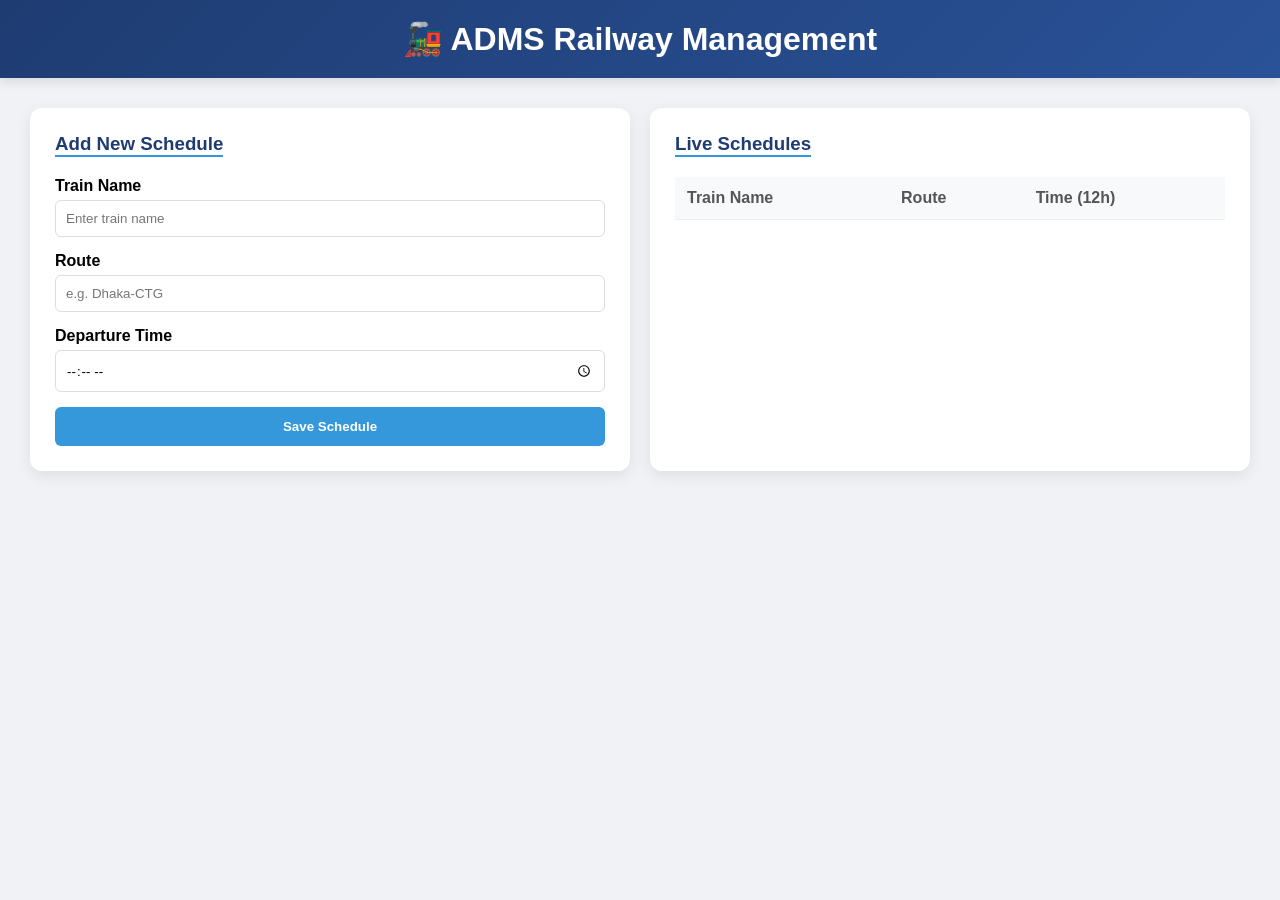
==== index.html @ e67f655d "frontend version 1" ====
<!DOCTYPE html>
<html lang="en">
<head>
    <meta charset="UTF-8">
    <meta name="viewport" content="width=device-width, initial-scale=1.0">
    <title>ADMS Railway Management</title>
    <link rel="stylesheet" href="style.css">
</head>
<body>

    <header>
        <h1>🚂 ADMS Railway Management</h1>
    </header>

    <div class="container">
        <div class="box">
            <h3>Add New Schedule</h3>
            <form id="railForm">
                <div class="input-group">
                    <label>Train Name</label>
                    <input type="text" id="name" placeholder="Enter train name" required>
                </div>
                <div class="input-group">
                    <label>Route</label>
                    <input type="text" id="route" placeholder="e.g. Dhaka-CTG" required>
                </div>
                <div class="input-group">
                    <label>Departure Time</label>
                    <input type="time" id="time" required>
                </div>
                <button type="submit" id="saveBtn">Save Schedule</button>
            </form>
        </div>

        <div class="box">
            <h3>Live Schedules</h3>
            <table>
                <thead>
                    <tr>
                        <th>Train Name</th>
                        <th>Route</th>
                        <th>Time (12h)</th>
                    </tr>
                </thead>
                <tbody id="list">
                    </tbody>
            </table>
        </div>
    </div>

    <script src="script.js"></script>
</body>
</html>
---- style.css ----
* {
    margin: 0;
    padding: 0;
    box-sizing: border-box;
    font-family: 'Segoe UI', sans-serif;
}

body {
    background: #f0f2f5;
}

header {
    background: linear-gradient(135deg, #1e3c72, #2a5298);
    color: white;
    text-align: center;
    padding: 20px;
    box-shadow: 0 4px 10px rgba(0,0,0,0.1);
}

.container {
    display: flex;
    flex-wrap: wrap;
    gap: 20px;
    padding: 30px;
}

.box {
    background: white;
    padding: 25px;
    border-radius: 12px;
    flex: 1;
    min-width: 300px;
    box-shadow: 0 5px 15px rgba(0,0,0,0.08);
}

h3 {
    margin-bottom: 20px;
    color: #1e3c72;
    border-bottom: 2px solid #3498db;
    display: inline-block;
}

.input-group {
    margin-bottom: 15px;
}

label {
    display: block;
    margin-bottom: 5px;
    font-weight: bold;
}

input {
    width: 100%;
    padding: 10px;
    border: 1px solid #ddd;
    border-radius: 6px;
}

button {
    width: 100%;
    padding: 12px;
    background: #3498db;
    color: white;
    border: none;
    border-radius: 6px;
    font-weight: bold;
    cursor: pointer;
    transition: 0.3s;
}

button:hover {
    background: #2980b9;
}

table {
    width: 100%;
    border-collapse: collapse;
}

th, td {
    padding: 12px;
    text-align: left;
    border-bottom: 1px solid #eee;
}

th {
    background: #f8f9fa;
    color: #555;
}
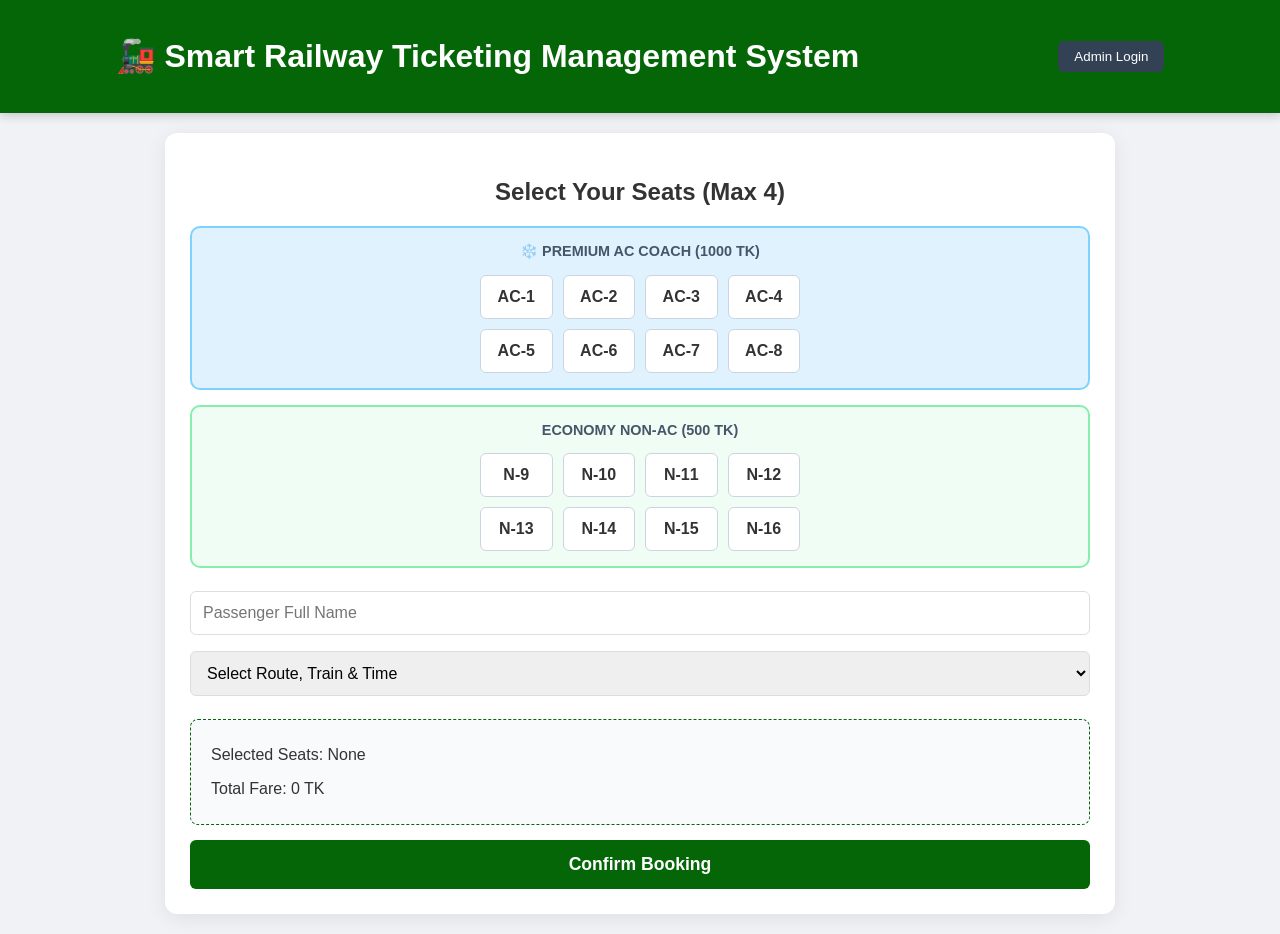
==== commit eda65101: "Frontend version 2" ====
--- a/index.html
+++ b/index.html
@@ -3,48 +3,84 @@
 <head>
     <meta charset="UTF-8">
     <meta name="viewport" content="width=device-width, initial-scale=1.0">
-    <title>ADMS Railway Management</title>
+    <title>Smart Railway Ticketing System</title>
     <link rel="stylesheet" href="style.css">
 </head>
 <body>
 
     <header>
-        <h1>🚂 ADMS Railway Management</h1>
+        <h1>🚂 Smart Railway Ticketing Management System</h1>
+        <button class="admin-login-btn" onclick="openAdmin()">Admin Login</button>
     </header>
 
     <div class="container">
-        <div class="box">
-            <h3>Add New Schedule</h3>
-            <form id="railForm">
-                <div class="input-group">
-                    <label>Train Name</label>
-                    <input type="text" id="name" placeholder="Enter train name" required>
+        <div class="booking-section">
+            <h2>Select Your Seats (Max 4)</h2>
+            
+            <div class="coach-card ac-section">
+                <div class="coach-header">❄️ PREMIUM AC COACH (1000 TK)</div>
+                <div class="seat-grid" id="ac-grid"></div>
+            </div>
+
+            
+
+            <div class="coach-card non-ac-section">
+                <div class="coach-header"> ECONOMY NON-AC (500 TK)</div>
+                <div class="seat-grid" id="non-ac-grid"></div>
+            </div>
+
+            <form id="ticket-form">
+                <input type="text" id="p-name" placeholder="Passenger Full Name" required>
+                
+                <select id="p-train" required>
+                    <option value="">Select Route, Train & Time</option>
+                    <option value="Suborno Express | Dhaka ➔ Ctg | 07:00 AM">Suborno Express (Dhaka ➔ Ctg) - 07:00 AM</option>
+                    <option value="Sonar Bangla | Ctg ➔ Dhaka | 05:00 PM">Sonar Bangla (Ctg ➔ Dhaka) - 05:00 PM</option>
+                    <option value="Parabat Express | Dhaka ➔ Sylhet | 06:20 AM">Parabat Express (Dhaka ➔ Sylhet) - 06:20 AM</option>
+                    <option value="Mohanagar | Ctg ➔ Dhaka | 11:00 PM">Mohanagar (Ctg ➔ Dhaka) - 11:00 PM</option>
+                </select>
+
+                <div class="booking-summary">
+                    <p>Selected Seats: <span id="display-seats">None</span></p>
+                    <p>Total Fare: <span id="display-price">0</span> TK</p>
                 </div>
-                <div class="input-group">
-                    <label>Route</label>
-                    <input type="text" id="route" placeholder="e.g. Dhaka-CTG" required>
-                </div>
-                <div class="input-group">
-                    <label>Departure Time</label>
-                    <input type="time" id="time" required>
-                </div>
-                <button type="submit" id="saveBtn">Save Schedule</button>
+
+                <button type="submit" class="btn-confirm">Confirm Booking</button>
             </form>
         </div>
 
-        <div class="box">
-            <h3>Live Schedules</h3>
+        <div id="admin-panel" class="admin-section" style="display: none;">
+            <hr>
+            <h2>📊 Admin Control Panel</h2>
+            <div class="stats">
+                <p>Total Revenue: <b id="rev">0</b> TK | Tickets Sold: <b id="sold">0</b></p>
+            </div>
             <table>
                 <thead>
                     <tr>
-                        <th>Train Name</th>
-                        <th>Route</th>
-                        <th>Time (12h)</th>
+                        <th>Passenger</th>
+                        <th>Route & Time</th>
+                        <th>Seats</th>
+                        <th>Fare</th>
+                        <th>Action</th>
                     </tr>
                 </thead>
-                <tbody id="list">
-                    </tbody>
+                <tbody id="table-body"></tbody>
             </table>
+        </div>
+    </div>
+
+    <div id="ticket-modal" class="modal">
+        <div class="ticket-card">
+            <div class="ticket-header"> OFFICIAL E-TICKET</div>
+            <div class="ticket-body">
+                <p><strong>Passenger:</strong> <span id="t-name"></span></p>
+                <p><strong>Journey:</strong> <span id="t-train"></span></p>
+                <p><strong>Seats:</strong> <span id="t-seats"></span></p>
+                <p><strong>Total Fare:</strong> <span id="t-fare"></span> TK</p>
+                <p class="status-stamp">PAID & CONFIRMED</p>
+            </div>
+            <button class="btn-close" onclick="closeTicket()">Close & Print</button>
         </div>
     </div>
 
--- a/style.css
+++ b/style.css
@@ -1,90 +1,39 @@
-* {
-    margin: 0;
-    padding: 0;
-    box-sizing: border-box;
-    font-family: 'Segoe UI', sans-serif;
-}
+body { font-family: 'Segoe UI', Tahoma, Geneva, Verdana, sans-serif; background: #f0f2f5; margin: 0; text-align: center; color: #333; }
+header { background: #056608; color: white; padding: 1rem; display: flex; justify-content: space-around; align-items: center; box-shadow: 0 2px 10px rgba(0,0,0,0.2); }
 
-body {
-    background: #f0f2f5;
-}
+.container { max-width: 900px; margin: 20px auto; background: white; padding: 25px; border-radius: 12px; box-shadow: 0 4px 20px rgba(0,0,0,0.08); }
 
-header {
-    background: linear-gradient(135deg, #1e3c72, #2a5298);
-    color: white;
-    text-align: center;
-    padding: 20px;
-    box-shadow: 0 4px 10px rgba(0,0,0,0.1);
-}
+/* Coach Styling */
+.coach-card { border: 2px solid #e2e8f0; border-radius: 10px; margin: 15px 0; padding: 15px; }
+.ac-section { background: #e0f2fe; border-color: #7dd3fc; }
+.non-ac-section { background: #f0fdf4; border-color: #86efac; }
 
-.container {
-    display: flex;
-    flex-wrap: wrap;
-    gap: 20px;
-    padding: 30px;
-}
+.coach-header { font-weight: bold; margin-bottom: 15px; font-size: 0.9rem; color: #475569; }
+.aisle { font-size: 11px; color: #94a3b8; letter-spacing: 4px; margin: 10px 0; font-weight: bold; }
 
-.box {
-    background: white;
-    padding: 25px;
-    border-radius: 12px;
-    flex: 1;
-    min-width: 300px;
-    box-shadow: 0 5px 15px rgba(0,0,0,0.08);
-}
+.seat-grid { display: grid; grid-template-columns: repeat(4, 1fr); gap: 10px; max-width: 320px; margin: 0 auto; }
+.seat-box { padding: 12px; background: white; border: 1px solid #cbd5e1; border-radius: 6px; cursor: pointer; font-weight: bold; transition: 0.2s; }
+.seat-box:hover { border-color: #056608; background: #f8fafc; }
 
-h3 {
-    margin-bottom: 20px;
-    color: #1e3c72;
-    border-bottom: 2px solid #3498db;
-    display: inline-block;
-}
+.selected { background: #ffc107 !important; border-color: #d97706 !important; color: #000; }
+.booked { background: #cbd5e1 !important; color: #94a3b8; cursor: not-allowed; text-decoration: line-through; border-color: #e2e8f0; }
 
-.input-group {
-    margin-bottom: 15px;
-}
+/* Form & Summary */
+.booking-summary { border: 1px dashed #056608; padding: 10px; margin: 15px 0; border-radius: 8px; background: #f8fafc; text-align: left; padding-left: 20px; }
+input, select { width: 100%; padding: 12px; margin: 8px 0; border: 1px solid #ddd; border-radius: 6px; box-sizing: border-box; font-size: 1rem; }
+.btn-confirm { width: 100%; padding: 14px; background: #056608; color: white; border: none; font-weight: bold; cursor: pointer; border-radius: 6px; font-size: 1.1rem; }
 
-label {
-    display: block;
-    margin-bottom: 5px;
-    font-weight: bold;
-}
+/* Ticket Modal */
+.modal { display: none; position: fixed; z-index: 100; left: 0; top: 0; width: 100%; height: 100%; background: rgba(0,0,0,0.7); justify-content: center; align-items: center; }
+.ticket-card { background: white; width: 350px; border-radius: 15px; padding: 25px; border: 3px dashed #056608; text-align: left; }
+.ticket-header { background: #056608; color: white; padding: 12px; border-radius: 8px; margin-bottom: 15px; text-align: center; font-size: 1.2rem; }
+.status-stamp { color: #056608; font-weight: bold; border: 2px solid #056608; display: inline-block; padding: 5px 15px; transform: rotate(-5deg); margin-top: 15px; border-radius: 4px; }
+.btn-close { width: 100%; padding: 12px; background: #333; color: white; border: none; cursor: pointer; margin-top: 20px; border-radius: 6px; }
 
-input {
-    width: 100%;
-    padding: 10px;
-    border: 1px solid #ddd;
-    border-radius: 6px;
-}
-
-button {
-    width: 100%;
-    padding: 12px;
-    background: #3498db;
-    color: white;
-    border: none;
-    border-radius: 6px;
-    font-weight: bold;
-    cursor: pointer;
-    transition: 0.3s;
-}
-
-button:hover {
-    background: #2980b9;
-}
-
-table {
-    width: 100%;
-    border-collapse: collapse;
-}
-
-th, td {
-    padding: 12px;
-    text-align: left;
-    border-bottom: 1px solid #eee;
-}
-
-th {
-    background: #f8f9fa;
-    color: #555;
-}+/* Admin View */
+.admin-section { margin-top: 40px; text-align: left; }
+table { width: 100%; border-collapse: collapse; margin-top: 15px; }
+th, td { padding: 12px; border-bottom: 1px solid #edf2f7; font-size: 0.9rem; }
+th { background: #f8fafc; color: #64748b; }
+.del-btn { background: #ef4444; color: white; border: none; padding: 6px 12px; cursor: pointer; border-radius: 4px; }
+.admin-login-btn { background: #334155; color: white; border: none; padding: 8px 16px; border-radius: 6px; cursor: pointer; }
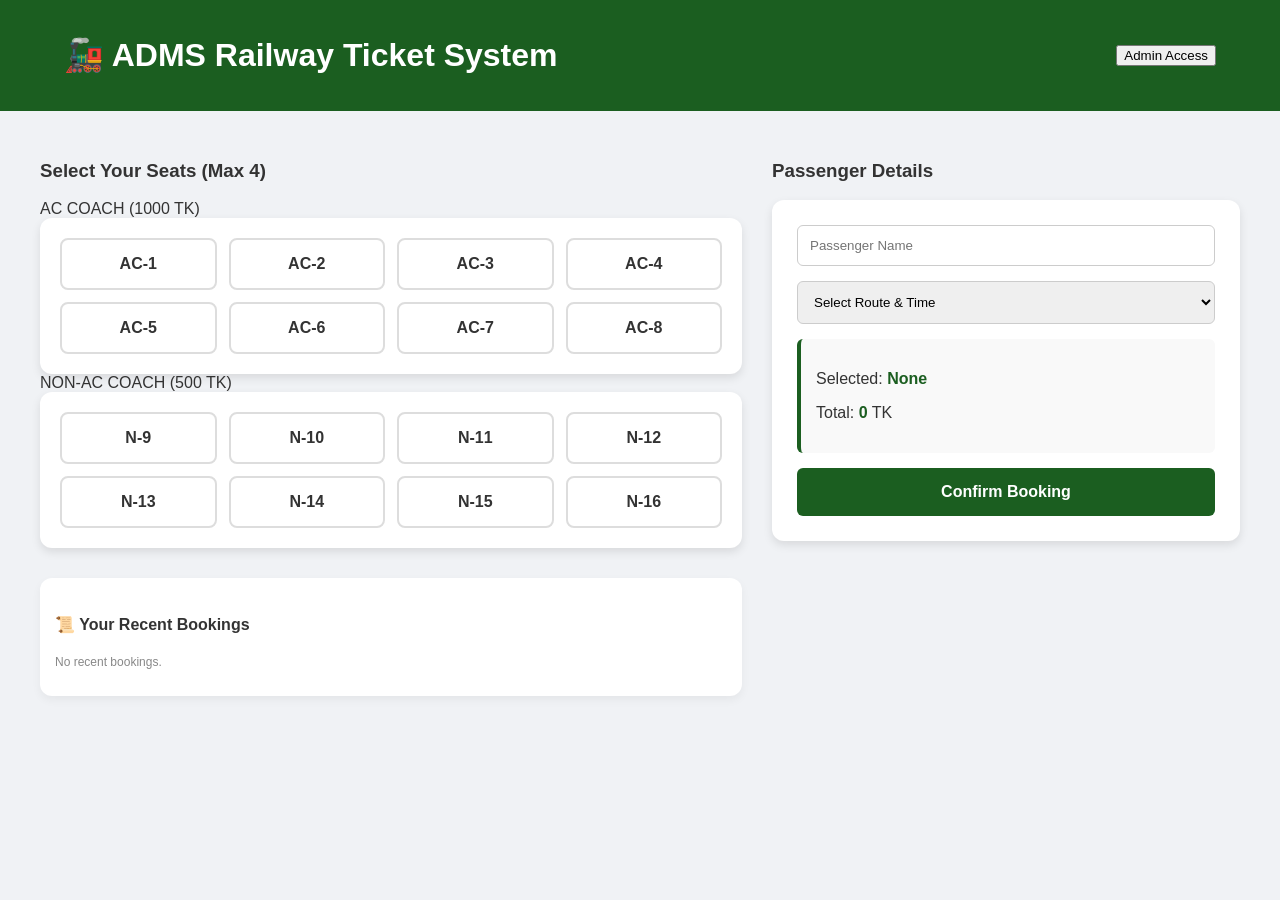
==== commit ecf1b816: "Add files via upload" ====
--- a/index.html
+++ b/index.html
@@ -3,84 +3,86 @@
 <head>
     <meta charset="UTF-8">
     <meta name="viewport" content="width=device-width, initial-scale=1.0">
-    <title>Smart Railway Ticketing System</title>
+    <title>ADMS Railway Ticket System</title>
     <link rel="stylesheet" href="style.css">
 </head>
 <body>
-
     <header>
-        <h1>🚂 Smart Railway Ticketing Management System</h1>
-        <button class="admin-login-btn" onclick="openAdmin()">Admin Login</button>
+        <h1>🚂 ADMS Railway Ticket System</h1>
+        <button onclick="openAdmin()" class="admin-login-btn">Admin Access</button>
     </header>
 
     <div class="container">
-        <div class="booking-section">
-            <h2>Select Your Seats (Max 4)</h2>
-            
-            <div class="coach-card ac-section">
-                <div class="coach-header">❄️ PREMIUM AC COACH (1000 TK)</div>
-                <div class="seat-grid" id="ac-grid"></div>
+        <section class="seat-selection">
+            <h3>Select Your Seats (Max 4)</h3>
+            <div class="coach-label">AC COACH (1000 TK)</div>
+            <div id="ac-grid" class="seat-grid"></div>
+
+            <div class="coach-label">NON-AC COACH (500 TK)</div>
+            <div id="non-ac-grid" class="seat-grid"></div>
+
+            <div class="user-records">
+                <h4>📜 Your Recent Bookings</h4>
+                <div id="user-history" class="history-list">
+                    <p style="font-size: 12px; color: #888;">No recent bookings found.</p>
+                </div>
             </div>
+        </section>
 
-            
-
-            <div class="coach-card non-ac-section">
-                <div class="coach-header"> ECONOMY NON-AC (500 TK)</div>
-                <div class="seat-grid" id="non-ac-grid"></div>
-            </div>
-
+        <section class="booking-panel">
+            <h3>Passenger Details</h3>
             <form id="ticket-form">
-                <input type="text" id="p-name" placeholder="Passenger Full Name" required>
-                
+                <input type="text" id="p-name" placeholder="Passenger Name" required>
                 <select id="p-train" required>
-                    <option value="">Select Route, Train & Time</option>
-                    <option value="Suborno Express | Dhaka ➔ Ctg | 07:00 AM">Suborno Express (Dhaka ➔ Ctg) - 07:00 AM</option>
-                    <option value="Sonar Bangla | Ctg ➔ Dhaka | 05:00 PM">Sonar Bangla (Ctg ➔ Dhaka) - 05:00 PM</option>
-                    <option value="Parabat Express | Dhaka ➔ Sylhet | 06:20 AM">Parabat Express (Dhaka ➔ Sylhet) - 06:20 AM</option>
-                    <option value="Mohanagar | Ctg ➔ Dhaka | 11:00 PM">Mohanagar (Ctg ➔ Dhaka) - 11:00 PM</option>
+                    <option value="">Select Route & Time</option>
+                    <option value="Suborno Express | Dhaka -> Ctg | 07:00 AM">Suborno Express | Dhaka -> Ctg | 07:00 AM</option>
+                    <option value="Sonar Bangla | Ctg -> Dhaka | 05:00 PM">Sonar Bangla | Ctg -> Dhaka | 05:00 PM</option>
+                    <option value="Parabat | Dhaka -> Sylhet | 06:30 AM">Parabat | Dhaka -> Sylhet | 06:30 AM</option>
                 </select>
 
-                <div class="booking-summary">
-                    <p>Selected Seats: <span id="display-seats">None</span></p>
-                    <p>Total Fare: <span id="display-price">0</span> TK</p>
+                <div class="summary-box">
+                    <p>Selected: <span id="display-seats" class="highlight">None</span></p>
+                    <p>Total: <span id="display-price" class="highlight">0</span> TK</p>
                 </div>
+                <button type="submit" class="confirm-btn">Confirm Booking</button>
+            </form>
+        </section>
+    </div>
 
-                <button type="submit" class="btn-confirm">Confirm Booking</button>
-            </form>
-        </div>
-
-        <div id="admin-panel" class="admin-section" style="display: none;">
-            <hr>
-            <h2>📊 Admin Control Panel</h2>
-            <div class="stats">
-                <p>Total Revenue: <b id="rev">0</b> TK | Tickets Sold: <b id="sold">0</b></p>
+    <div id="admin-panel" class="admin-modal" style="display:none;">
+        <div class="admin-content">
+            <div class="admin-header">
+                <h3>🛡️ Admin Dashboard (Database Records)</h3>
+                <button onclick="closeAdmin()" class="close-admin-btn">&times;</button>
             </div>
-            <table>
-                <thead>
-                    <tr>
-                        <th>Passenger</th>
-                        <th>Route & Time</th>
-                        <th>Seats</th>
-                        <th>Fare</th>
-                        <th>Action</th>
-                    </tr>
-                </thead>
-                <tbody id="table-body"></tbody>
-            </table>
+            <div class="table-container">
+                <table>
+                    <thead>
+                        <tr>
+                            <th>Passenger</th>
+                            <th>Route</th>
+                            <th>Seats</th>
+                            <th>Fare</th>
+                            <th>Action</th>
+                        </tr>
+                    </thead>
+                    <tbody id="table-body"></tbody>
+                </table>
+            </div>
         </div>
     </div>
 
     <div id="ticket-modal" class="modal">
-        <div class="ticket-card">
-            <div class="ticket-header"> OFFICIAL E-TICKET</div>
+        <div class="modal-content">
+            <div class="ticket-header">OFFICIAL E-TICKET</div>
             <div class="ticket-body">
                 <p><strong>Passenger:</strong> <span id="t-name"></span></p>
                 <p><strong>Journey:</strong> <span id="t-train"></span></p>
                 <p><strong>Seats:</strong> <span id="t-seats"></span></p>
                 <p><strong>Total Fare:</strong> <span id="t-fare"></span> TK</p>
-                <p class="status-stamp">PAID & CONFIRMED</p>
+                <div class="stamp">PAID & CONFIRMED</div>
             </div>
-            <button class="btn-close" onclick="closeTicket()">Close & Print</button>
+            <button onclick="closeTicket()" class="close-btn">Done</button>
         </div>
     </div>
 
--- a/style.css
+++ b/style.css
@@ -1,39 +1,35 @@
-body { font-family: 'Segoe UI', Tahoma, Geneva, Verdana, sans-serif; background: #f0f2f5; margin: 0; text-align: center; color: #333; }
-header { background: #056608; color: white; padding: 1rem; display: flex; justify-content: space-around; align-items: center; box-shadow: 0 2px 10px rgba(0,0,0,0.2); }
+body { font-family: 'Segoe UI', sans-serif; background-color: #f0f2f5; margin: 0; color: #333; }
+header { background-color: #1b5e20; color: white; padding: 15px 5%; display: flex; justify-content: space-between; align-items: center; }
+.container { width: 95%; max-width: 1200px; margin: 30px auto; display: grid; grid-template-columns: 1.2fr 0.8fr; gap: 30px; }
 
-.container { max-width: 900px; margin: 20px auto; background: white; padding: 25px; border-radius: 12px; box-shadow: 0 4px 20px rgba(0,0,0,0.08); }
+.seat-grid { display: grid; grid-template-columns: repeat(4, 1fr); gap: 12px; background: white; padding: 20px; border-radius: 12px; box-shadow: 0 4px 10px rgba(0,0,0,0.1); }
+.seat-box { padding: 15px; border: 2px solid #ddd; border-radius: 8px; cursor: pointer; font-weight: bold; text-align: center; background: #fff; transition: 0.3s; }
+.seat-box:hover { border-color: #1b5e20; background: #e8f5e9; }
+.seat-box.selected { background: #4caf50; color: white; border-color: #2e7d32; }
+.seat-box.booked { background-color: #e74c3c !important; color: white; cursor: not-allowed; opacity: 0.7; pointer-events: none; }
 
-/* Coach Styling */
-.coach-card { border: 2px solid #e2e8f0; border-radius: 10px; margin: 15px 0; padding: 15px; }
-.ac-section { background: #e0f2fe; border-color: #7dd3fc; }
-.non-ac-section { background: #f0fdf4; border-color: #86efac; }
+/* User History Styling */
+.user-records { margin-top: 30px; background: white; padding: 15px; border-radius: 12px; box-shadow: 0 4px 10px rgba(0,0,0,0.05); text-align: left; }
+.history-item { border-bottom: 1px solid #eee; padding: 8px 0; font-size: 13px; }
+.history-item:last-child { border: none; }
 
-.coach-header { font-weight: bold; margin-bottom: 15px; font-size: 0.9rem; color: #475569; }
-.aisle { font-size: 11px; color: #94a3b8; letter-spacing: 4px; margin: 10px 0; font-weight: bold; }
+.booking-panel form { background: white; padding: 25px; border-radius: 12px; box-shadow: 0 4px 10px rgba(0,0,0,0.1); }
+input, select { width: 100%; padding: 12px; margin-bottom: 15px; border: 1px solid #ccc; border-radius: 6px; box-sizing: border-box; }
 
-.seat-grid { display: grid; grid-template-columns: repeat(4, 1fr); gap: 10px; max-width: 320px; margin: 0 auto; }
-.seat-box { padding: 12px; background: white; border: 1px solid #cbd5e1; border-radius: 6px; cursor: pointer; font-weight: bold; transition: 0.2s; }
-.seat-box:hover { border-color: #056608; background: #f8fafc; }
+.summary-box { background: #f9f9f9; padding: 15px; border-radius: 6px; text-align: left; margin-bottom: 15px; border-left: 4px solid #1b5e20; }
+.highlight { font-weight: bold; color: #1b5e20; }
+.confirm-btn { background: #1b5e20; color: white; border: none; padding: 15px; width: 100%; border-radius: 6px; cursor: pointer; font-size: 16px; font-weight: bold; }
 
-.selected { background: #ffc107 !important; border-color: #d97706 !important; color: #000; }
-.booked { background: #cbd5e1 !important; color: #94a3b8; cursor: not-allowed; text-decoration: line-through; border-color: #e2e8f0; }
+/* Admin Delete Button */
+.del-btn { background: #ff4d4d; color: white; border: none; padding: 5px 10px; border-radius: 4px; cursor: pointer; font-size: 12px; }
+.del-btn:hover { background: #cc0000; }
 
-/* Form & Summary */
-.booking-summary { border: 1px dashed #056608; padding: 10px; margin: 15px 0; border-radius: 8px; background: #f8fafc; text-align: left; padding-left: 20px; }
-input, select { width: 100%; padding: 12px; margin: 8px 0; border: 1px solid #ddd; border-radius: 6px; box-sizing: border-box; font-size: 1rem; }
-.btn-confirm { width: 100%; padding: 14px; background: #056608; color: white; border: none; font-weight: bold; cursor: pointer; border-radius: 6px; font-size: 1.1rem; }
+.admin-modal { position: fixed; top: 0; left: 0; width: 100%; height: 100%; background: rgba(0,0,0,0.8); display: flex; justify-content: center; align-items: center; z-index: 2000; }
+.admin-content { background: white; width: 90%; max-width: 900px; border-radius: 12px; overflow: hidden; }
+.admin-header { background: #1b5e20; color: white; padding: 15px 25px; display: flex; justify-content: space-between; align-items: center; }
+.table-container { max-height: 400px; overflow-y: auto; padding: 20px; }
+table { width: 100%; border-collapse: collapse; text-align: left; }
+th, td { padding: 12px; border-bottom: 1px solid #eee; }
 
-/* Ticket Modal */
-.modal { display: none; position: fixed; z-index: 100; left: 0; top: 0; width: 100%; height: 100%; background: rgba(0,0,0,0.7); justify-content: center; align-items: center; }
-.ticket-card { background: white; width: 350px; border-radius: 15px; padding: 25px; border: 3px dashed #056608; text-align: left; }
-.ticket-header { background: #056608; color: white; padding: 12px; border-radius: 8px; margin-bottom: 15px; text-align: center; font-size: 1.2rem; }
-.status-stamp { color: #056608; font-weight: bold; border: 2px solid #056608; display: inline-block; padding: 5px 15px; transform: rotate(-5deg); margin-top: 15px; border-radius: 4px; }
-.btn-close { width: 100%; padding: 12px; background: #333; color: white; border: none; cursor: pointer; margin-top: 20px; border-radius: 6px; }
-
-/* Admin View */
-.admin-section { margin-top: 40px; text-align: left; }
-table { width: 100%; border-collapse: collapse; margin-top: 15px; }
-th, td { padding: 12px; border-bottom: 1px solid #edf2f7; font-size: 0.9rem; }
-th { background: #f8fafc; color: #64748b; }
-.del-btn { background: #ef4444; color: white; border: none; padding: 6px 12px; cursor: pointer; border-radius: 4px; }
-.admin-login-btn { background: #334155; color: white; border: none; padding: 8px 16px; border-radius: 6px; cursor: pointer; }+.modal { display: none; position: fixed; top: 0; left: 0; width: 100%; height: 100%; background: rgba(0,0,0,0.7); justify-content: center; align-items: center; z-index: 3000; }
+.modal-content { background: white; padding: 30px; border-radius: 10px; width: 320px; text-align: center; border-top: 10px solid #1b5e20; }
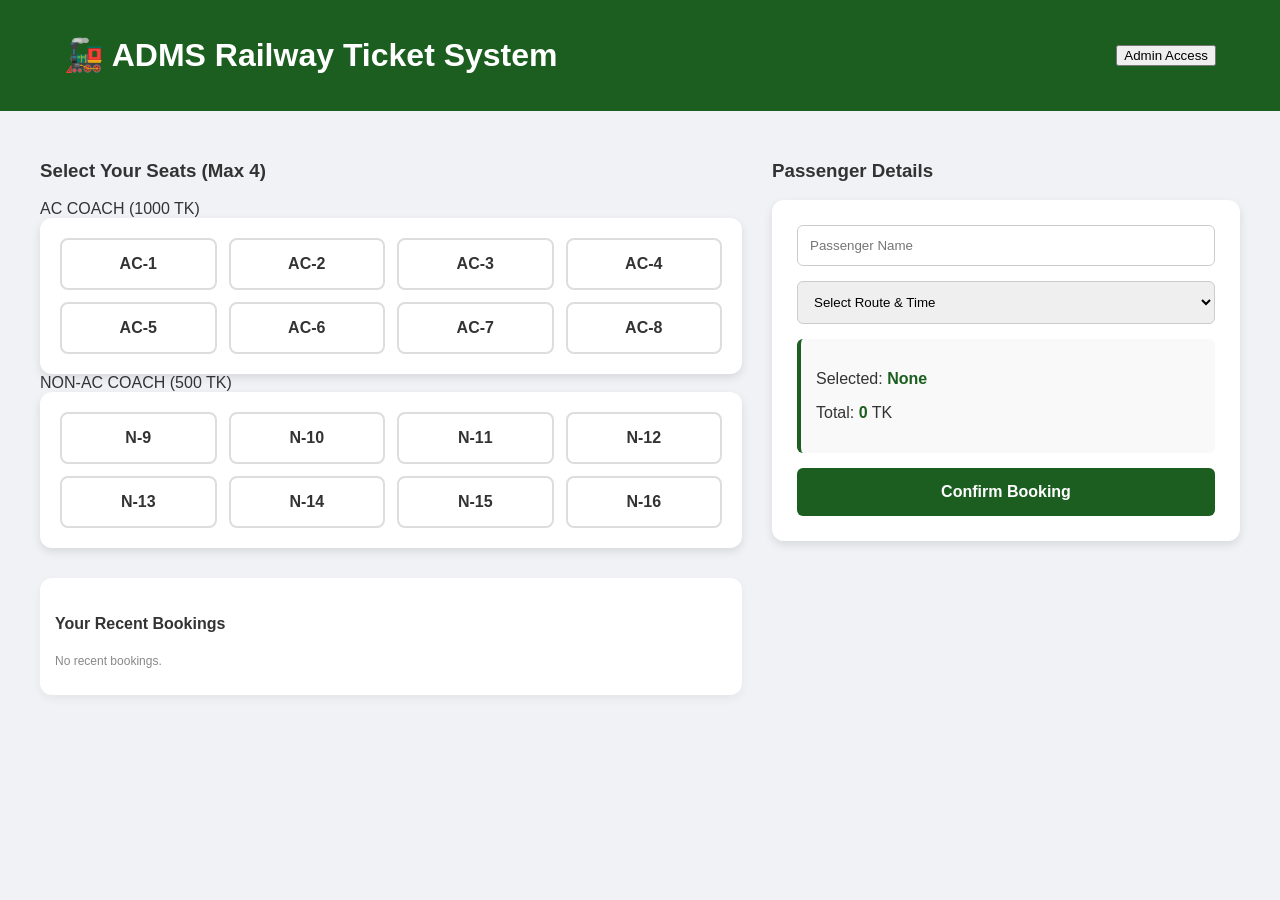
==== commit 84f44906: "Update index.html" ====
--- a/index.html
+++ b/index.html
@@ -22,7 +22,7 @@
             <div id="non-ac-grid" class="seat-grid"></div>
 
             <div class="user-records">
-                <h4>📜 Your Recent Bookings</h4>
+                <h4> Your Recent Bookings</h4>
                 <div id="user-history" class="history-list">
                     <p style="font-size: 12px; color: #888;">No recent bookings found.</p>
                 </div>
@@ -52,7 +52,7 @@
     <div id="admin-panel" class="admin-modal" style="display:none;">
         <div class="admin-content">
             <div class="admin-header">
-                <h3>🛡️ Admin Dashboard (Database Records)</h3>
+                <h3> Admin Dashboard (Database Records)</h3>
                 <button onclick="closeAdmin()" class="close-admin-btn">&times;</button>
             </div>
             <div class="table-container">
@@ -88,4 +88,4 @@
 
     <script src="script.js"></script>
 </body>
-</html>+</html>
